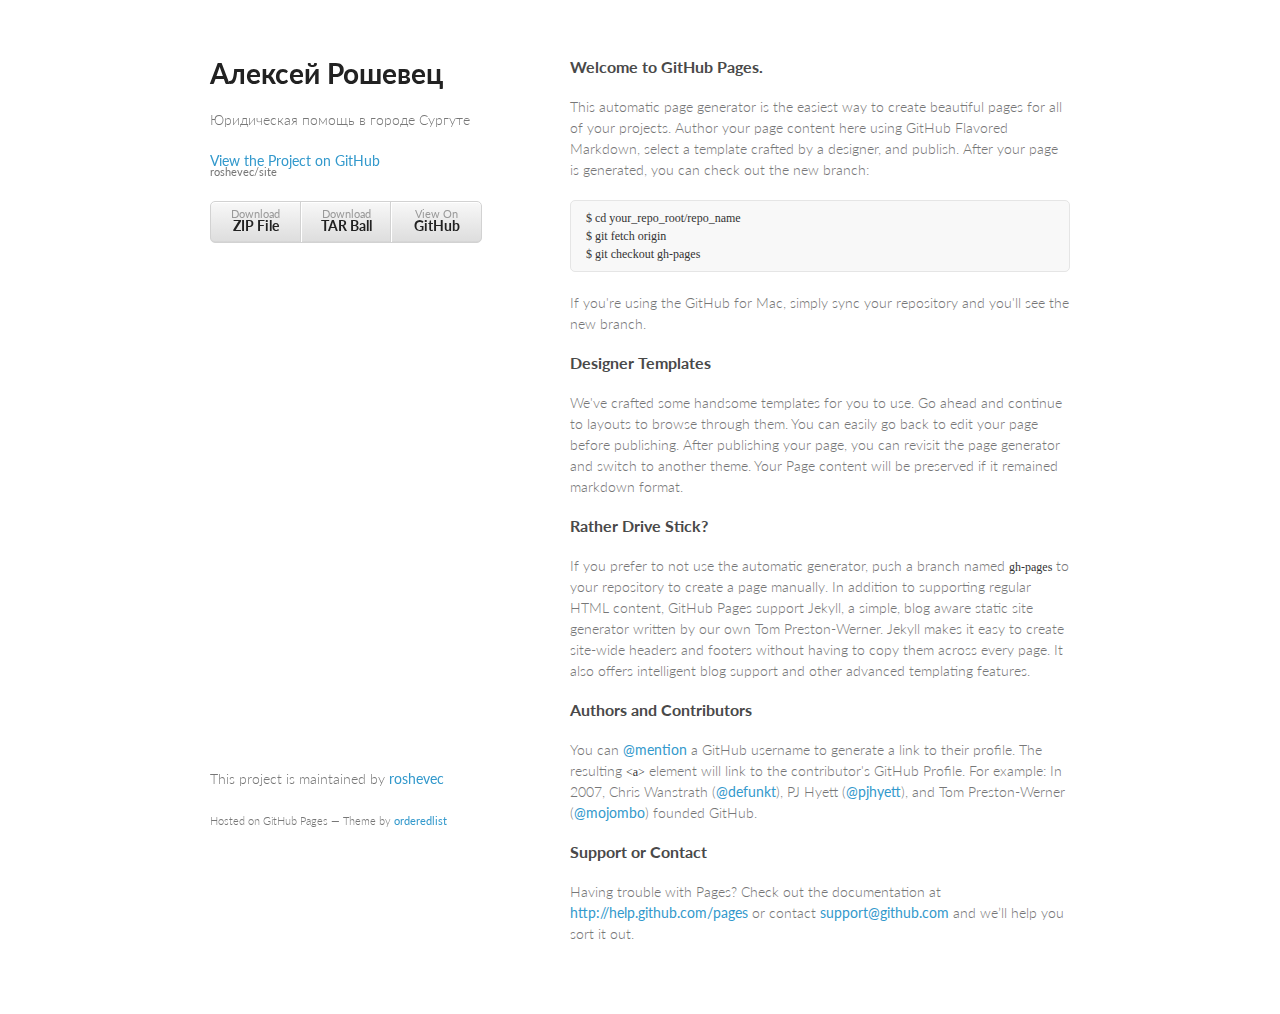
==== index.html @ 7c04e857 "Create gh-pages branch via GitHub" ====
<!doctype html>
<html>
  <head>
    <meta charset="utf-8">
    <meta http-equiv="X-UA-Compatible" content="chrome=1">
    <title>Алексей Рошевец by roshevec</title>

    <link rel="stylesheet" href="stylesheets/styles.css">
    <link rel="stylesheet" href="stylesheets/pygment_trac.css">
    <meta name="viewport" content="width=device-width, initial-scale=1, user-scalable=no">
    <!--[if lt IE 9]>
    <script src="//html5shiv.googlecode.com/svn/trunk/html5.js"></script>
    <![endif]-->
  </head>
  <body>
    <div class="wrapper">
      <header>
        <h1>Алексей Рошевец</h1>
        <p>Юридическая помощь в городе Сургуте</p>

        <p class="view"><a href="https://github.com/roshevec/site">View the Project on GitHub <small>roshevec/site</small></a></p>


        <ul>
          <li><a href="https://github.com/roshevec/site/zipball/master">Download <strong>ZIP File</strong></a></li>
          <li><a href="https://github.com/roshevec/site/tarball/master">Download <strong>TAR Ball</strong></a></li>
          <li><a href="https://github.com/roshevec/site">View On <strong>GitHub</strong></a></li>
        </ul>
      </header>
      <section>
        <h3>Welcome to GitHub Pages.</h3>

<p>This automatic page generator is the easiest way to create beautiful pages for all of your projects. Author your page content here using GitHub Flavored Markdown, select a template crafted by a designer, and publish. After your page is generated, you can check out the new branch:</p>

<pre><code>$ cd your_repo_root/repo_name
$ git fetch origin
$ git checkout gh-pages
</code></pre>

<p>If you're using the GitHub for Mac, simply sync your repository and you'll see the new branch.</p>

<h3>Designer Templates</h3>

<p>We've crafted some handsome templates for you to use. Go ahead and continue to layouts to browse through them. You can easily go back to edit your page before publishing. After publishing your page, you can revisit the page generator and switch to another theme. Your Page content will be preserved if it remained markdown format.</p>

<h3>Rather Drive Stick?</h3>

<p>If you prefer to not use the automatic generator, push a branch named <code>gh-pages</code> to your repository to create a page manually. In addition to supporting regular HTML content, GitHub Pages support Jekyll, a simple, blog aware static site generator written by our own Tom Preston-Werner. Jekyll makes it easy to create site-wide headers and footers without having to copy them across every page. It also offers intelligent blog support and other advanced templating features.</p>

<h3>Authors and Contributors</h3>

<p>You can <a href="https://github.com/blog/821" class="user-mention">@mention</a> a GitHub username to generate a link to their profile. The resulting <code>&lt;a&gt;</code> element will link to the contributor's GitHub Profile. For example: In 2007, Chris Wanstrath (<a href="https://github.com/defunkt" class="user-mention">@defunkt</a>), PJ Hyett (<a href="https://github.com/pjhyett" class="user-mention">@pjhyett</a>), and Tom Preston-Werner (<a href="https://github.com/mojombo" class="user-mention">@mojombo</a>) founded GitHub.</p>

<h3>Support or Contact</h3>

<p>Having trouble with Pages? Check out the documentation at <a href="http://help.github.com/pages">http://help.github.com/pages</a> or contact <a href="mailto:support@github.com">support@github.com</a> and we’ll help you sort it out.</p>
      </section>
      <footer>
        <p>This project is maintained by <a href="https://github.com/roshevec">roshevec</a></p>
        <p><small>Hosted on GitHub Pages &mdash; Theme by <a href="https://github.com/orderedlist">orderedlist</a></small></p>
      </footer>
    </div>
    <script src="javascripts/scale.fix.js"></script>
              <script type="text/javascript">
            var gaJsHost = (("https:" == document.location.protocol) ? "https://ssl." : "http://www.");
            document.write(unescape("%3Cscript src='" + gaJsHost + "google-analytics.com/ga.js' type='text/javascript'%3E%3C/script%3E"));
          </script>
          <script type="text/javascript">
            try {
              var pageTracker = _gat._getTracker("UA-39569238-1");
            pageTracker._trackPageview();
            } catch(err) {}
          </script>

  </body>
</html>
---- stylesheets/styles.css ----
@import url(https://fonts.googleapis.com/css?family=Lato:300italic,700italic,300,700);

body {
  padding:50px;
  font:14px/1.5 Lato, "Helvetica Neue", Helvetica, Arial, sans-serif;
  color:#777;
  font-weight:300;
}

h1, h2, h3, h4, h5, h6 {
  color:#222;
  margin:0 0 20px;
}

p, ul, ol, table, pre, dl {
  margin:0 0 20px;
}

h1, h2, h3 {
  line-height:1.1;
}

h1 {
  font-size:28px;
}

h2 {
  color:#393939;
}

h3, h4, h5, h6 {
  color:#494949;
}

a {
  color:#39c;
  font-weight:400;
  text-decoration:none;
}

a small {
  font-size:11px;
  color:#777;
  margin-top:-0.6em;
  display:block;
}

.wrapper {
  width:860px;
  margin:0 auto;
}

blockquote {
  border-left:1px solid #e5e5e5;
  margin:0;
  padding:0 0 0 20px;
  font-style:italic;
}

code, pre {
  font-family:Monaco, Bitstream Vera Sans Mono, Lucida Console, Terminal;
  color:#333;
  font-size:12px;
}

pre {
  padding:8px 15px;
  background: #f8f8f8;  
  border-radius:5px;
  border:1px solid #e5e5e5;
  overflow-x: auto;
}

table {
  width:100%;
  border-collapse:collapse;
}

th, td {
  text-align:left;
  padding:5px 10px;
  border-bottom:1px solid #e5e5e5;
}

dt {
  color:#444;
  font-weight:700;
}

th {
  color:#444;
}

img {
  max-width:100%;
}

header {
  width:270px;
  float:left;
  position:fixed;
}

header ul {
  list-style:none;
  height:40px;
  
  padding:0;
  
  background: #eee;
  background: -moz-linear-gradient(top, #f8f8f8 0%, #dddddd 100%);
  background: -webkit-gradient(linear, left top, left bottom, color-stop(0%,#f8f8f8), color-stop(100%,#dddddd));
  background: -webkit-linear-gradient(top, #f8f8f8 0%,#dddddd 100%);
  background: -o-linear-gradient(top, #f8f8f8 0%,#dddddd 100%);
  background: -ms-linear-gradient(top, #f8f8f8 0%,#dddddd 100%);
  background: linear-gradient(top, #f8f8f8 0%,#dddddd 100%);
  
  border-radius:5px;
  border:1px solid #d2d2d2;
  box-shadow:inset #fff 0 1px 0, inset rgba(0,0,0,0.03) 0 -1px 0;
  width:270px;
}

header li {
  width:89px;
  float:left;
  border-right:1px solid #d2d2d2;
  height:40px;
}

header ul a {
  line-height:1;
  font-size:11px;
  color:#999;
  display:block;
  text-align:center;
  padding-top:6px;
  height:40px;
}

strong {
  color:#222;
  font-weight:700;
}

header ul li + li {
  width:88px;
  border-left:1px solid #fff;
}

header ul li + li + li {
  border-right:none;
  width:89px;
}

header ul a strong {
  font-size:14px;
  display:block;
  color:#222;
}

section {
  width:500px;
  float:right;
  padding-bottom:50px;
}

small {
  font-size:11px;
}

hr {
  border:0;
  background:#e5e5e5;
  height:1px;
  margin:0 0 20px;
}

footer {
  width:270px;
  float:left;
  position:fixed;
  bottom:50px;
}

@media print, screen and (max-width: 960px) {
  
  div.wrapper {
    width:auto;
    margin:0;
  }
  
  header, section, footer {
    float:none;
    position:static;
    width:auto;
  }
  
  header {
    padding-right:320px;
  }
  
  section {
    border:1px solid #e5e5e5;
    border-width:1px 0;
    padding:20px 0;
    margin:0 0 20px;
  }
  
  header a small {
    display:inline;
  }
  
  header ul {
    position:absolute;
    right:50px;
    top:52px;
  }
}

@media print, screen and (max-width: 720px) {
  body {
    word-wrap:break-word;
  }
  
  header {
    padding:0;
  }
  
  header ul, header p.view {
    position:static;
  }
  
  pre, code {
    word-wrap:normal;
  }
}

@media print, screen and (max-width: 480px) {
  body {
    padding:15px;
  }
  
  header ul {
    display:none;
  }
}

@media print {
  body {
    padding:0.4in;
    font-size:12pt;
    color:#444;
  }
}
---- stylesheets/pygment_trac.css ----
.highlight  { background: #ffffff; }
.highlight .c { color: #999988; font-style: italic } /* Comment */
.highlight .err { color: #a61717; background-color: #e3d2d2 } /* Error */
.highlight .k { font-weight: bold } /* Keyword */
.highlight .o { font-weight: bold } /* Operator */
.highlight .cm { color: #999988; font-style: italic } /* Comment.Multiline */
.highlight .cp { color: #999999; font-weight: bold } /* Comment.Preproc */
.highlight .c1 { color: #999988; font-style: italic } /* Comment.Single */
.highlight .cs { color: #999999; font-weight: bold; font-style: italic } /* Comment.Special */
.highlight .gd { color: #000000; background-color: #ffdddd } /* Generic.Deleted */
.highlight .gd .x { color: #000000; background-color: #ffaaaa } /* Generic.Deleted.Specific */
.highlight .ge { font-style: italic } /* Generic.Emph */
.highlight .gr { color: #aa0000 } /* Generic.Error */
.highlight .gh { color: #999999 } /* Generic.Heading */
.highlight .gi { color: #000000; background-color: #ddffdd } /* Generic.Inserted */
.highlight .gi .x { color: #000000; background-color: #aaffaa } /* Generic.Inserted.Specific */
.highlight .go { color: #888888 } /* Generic.Output */
.highlight .gp { color: #555555 } /* Generic.Prompt */
.highlight .gs { font-weight: bold } /* Generic.Strong */
.highlight .gu { color: #800080; font-weight: bold; } /* Generic.Subheading */
.highlight .gt { color: #aa0000 } /* Generic.Traceback */
.highlight .kc { font-weight: bold } /* Keyword.Constant */
.highlight .kd { font-weight: bold } /* Keyword.Declaration */
.highlight .kn { font-weight: bold } /* Keyword.Namespace */
.highlight .kp { font-weight: bold } /* Keyword.Pseudo */
.highlight .kr { font-weight: bold } /* Keyword.Reserved */
.highlight .kt { color: #445588; font-weight: bold } /* Keyword.Type */
.highlight .m { color: #009999 } /* Literal.Number */
.highlight .s { color: #d14 } /* Literal.String */
.highlight .na { color: #008080 } /* Name.Attribute */
.highlight .nb { color: #0086B3 } /* Name.Builtin */
.highlight .nc { color: #445588; font-weight: bold } /* Name.Class */
.highlight .no { color: #008080 } /* Name.Constant */
.highlight .ni { color: #800080 } /* Name.Entity */
.highlight .ne { color: #990000; font-weight: bold } /* Name.Exception */
.highlight .nf { color: #990000; font-weight: bold } /* Name.Function */
.highlight .nn { color: #555555 } /* Name.Namespace */
.highlight .nt { color: #000080 } /* Name.Tag */
.highlight .nv { color: #008080 } /* Name.Variable */
.highlight .ow { font-weight: bold } /* Operator.Word */
.highlight .w { color: #bbbbbb } /* Text.Whitespace */
.highlight .mf { color: #009999 } /* Literal.Number.Float */
.highlight .mh { color: #009999 } /* Literal.Number.Hex */
.highlight .mi { color: #009999 } /* Literal.Number.Integer */
.highlight .mo { color: #009999 } /* Literal.Number.Oct */
.highlight .sb { color: #d14 } /* Literal.String.Backtick */
.highlight .sc { color: #d14 } /* Literal.String.Char */
.highlight .sd { color: #d14 } /* Literal.String.Doc */
.highlight .s2 { color: #d14 } /* Literal.String.Double */
.highlight .se { color: #d14 } /* Literal.String.Escape */
.highlight .sh { color: #d14 } /* Literal.String.Heredoc */
.highlight .si { color: #d14 } /* Literal.String.Interpol */
.highlight .sx { color: #d14 } /* Literal.String.Other */
.highlight .sr { color: #009926 } /* Literal.String.Regex */
.highlight .s1 { color: #d14 } /* Literal.String.Single */
.highlight .ss { color: #990073 } /* Literal.String.Symbol */
.highlight .bp { color: #999999 } /* Name.Builtin.Pseudo */
.highlight .vc { color: #008080 } /* Name.Variable.Class */
.highlight .vg { color: #008080 } /* Name.Variable.Global */
.highlight .vi { color: #008080 } /* Name.Variable.Instance */
.highlight .il { color: #009999 } /* Literal.Number.Integer.Long */

.type-csharp .highlight .k { color: #0000FF }
.type-csharp .highlight .kt { color: #0000FF }
.type-csharp .highlight .nf { color: #000000; font-weight: normal }
.type-csharp .highlight .nc { color: #2B91AF }
.type-csharp .highlight .nn { color: #000000 }
.type-csharp .highlight .s { color: #A31515 }
.type-csharp .highlight .sc { color: #A31515 }
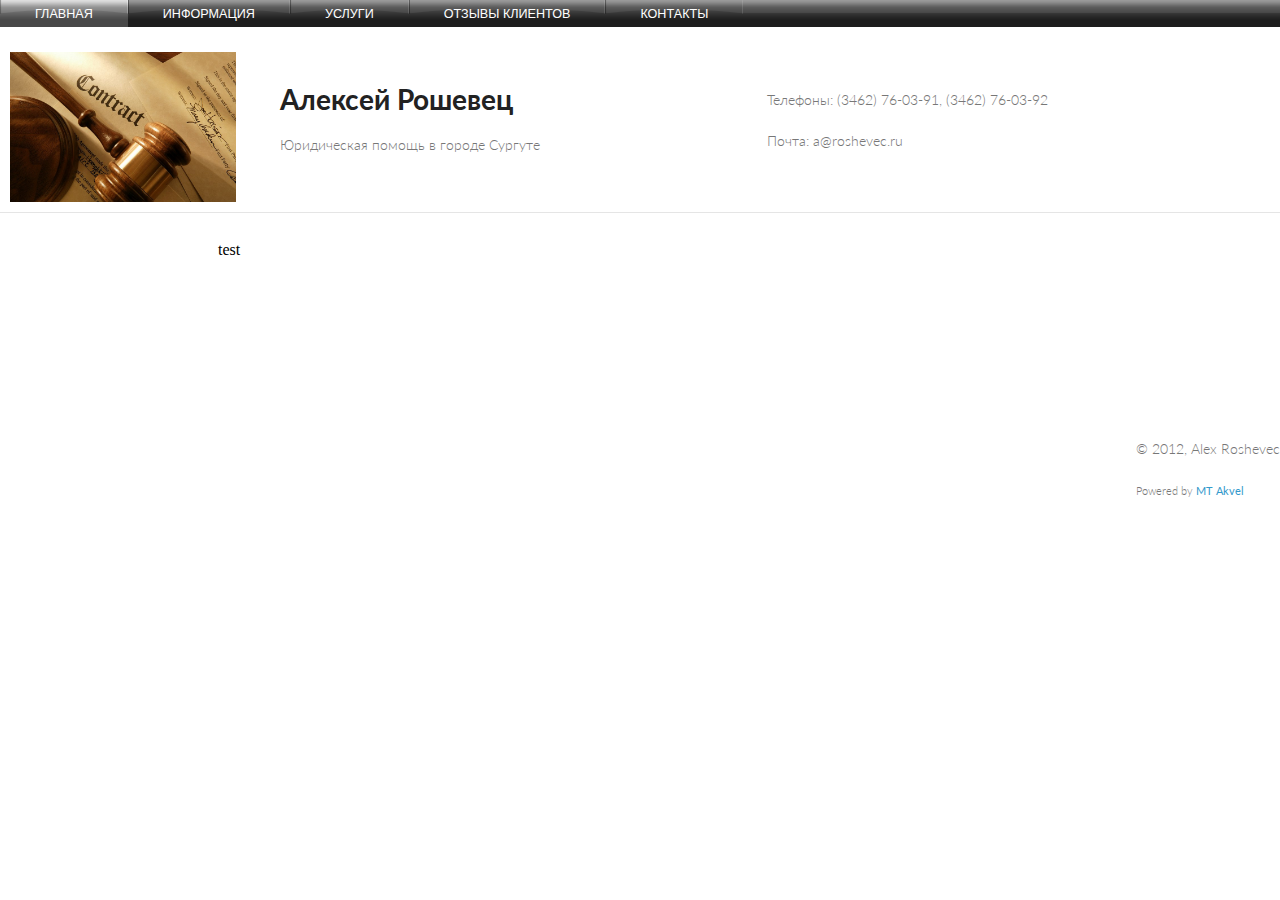
==== commit f2da8175: "test - jquery ckeditor UI" ====
--- a/index.html
+++ b/index.html
@@ -1,76 +1,94 @@
 <!doctype html>
 <html>
-  <head>
-    <meta charset="utf-8">
-    <meta http-equiv="X-UA-Compatible" content="chrome=1">
-    <title>Алексей Рошевец by roshevec</title>
+<head>
+<meta charset="utf-8">
+<meta http-equiv="X-UA-Compatible" content="chrome=1">
+<title>Алексей Рошевец - Юридическая помощь в Сургуте</title>
 
-    <link rel="stylesheet" href="stylesheets/styles.css">
-    <link rel="stylesheet" href="stylesheets/pygment_trac.css">
-    <meta name="viewport" content="width=device-width, initial-scale=1, user-scalable=no">
-    <!--[if lt IE 9]>
+<link rel="stylesheet" href="stylesheets/styles.css">
+<link rel="stylesheet" href="stylesheets/pygment_trac.css">
+<link href="menu_assets/styles.css" rel="stylesheet" type="text/css">
+
+<script src="js/jquery-1.9.1.min.js"></script>
+<meta name="viewport"
+	content="width=device-width, initial-scale=1, user-scalable=no">
+<meta name="keywords"
+	content="сургут, юрист, помощь, суд, представитель, алексей, рошевец, адвокат, жалоба, заявление, обжалование, аппеляция">
+<meta name="description" content="Алексей Рошевец юрист города Сургута">
+<!--[if lt IE 9]>
     <script src="//html5shiv.googlecode.com/svn/trunk/html5.js"></script>
     <![endif]-->
-  </head>
-  <body>
-    <div class="wrapper">
-      <header>
-        <h1>Алексей Рошевец</h1>
-        <p>Юридическая помощь в городе Сургуте</p>
+    
+    <script language="javascript" type="text/javascript">
+	  function resizeIframe(obj) {
+		//  $(obj).css('height', $(window).height()+'px');
+		  $(obj).height($(obj).contents().find("html").height());
+	  }
+	</script>
+    
+    
+</head>
+<body>
 
-        <p class="view"><a href="https://github.com/roshevec/site">View the Project on GitHub <small>roshevec/site</small></a></p>
+	<div id='cssmenu'>
+		<ul>
+			<li><a href='content/main.html' target="content"><span>Главная</span></a></li>
+			<li><a href='#'><span>Информация</span></a></li>
+			<li><a href='#'><span>Услуги</span></a></li>
+			<li><a href='#'><span>Отзывы клиентов</span></a></li>
+			<li class='last'><a href='content/contacts.html' target="content"><span>Контакты</span></a></li>
+		</ul>
+	</div>
+	<div class="img">
+		<table>
+			<tr>
+				<td width="250"><img src="pics/logo-1.jpg" title="сургут юрист"
+					height="150px" /></td>
+				<td>
+					<h1>Алексей Рошевец</h1>
+					<p>Юридическая помощь в городе Сургуте</p>
+				</td>
+				<td>
+					<p>Телефоны: (3462) 76-03-91, (3462) 76-03-92</p>
+					<p>Почта: a@roshevec.ru</p>
+				</td>
+
+			</tr>
+		</table>
+
+	</div>
 
 
-        <ul>
-          <li><a href="https://github.com/roshevec/site/zipball/master">Download <strong>ZIP File</strong></a></li>
-          <li><a href="https://github.com/roshevec/site/tarball/master">Download <strong>TAR Ball</strong></a></li>
-          <li><a href="https://github.com/roshevec/site">View On <strong>GitHub</strong></a></li>
-        </ul>
-      </header>
-      <section>
-        <h3>Welcome to GitHub Pages.</h3>
 
-<p>This automatic page generator is the easiest way to create beautiful pages for all of your projects. Author your page content here using GitHub Flavored Markdown, select a template crafted by a designer, and publish. After your page is generated, you can check out the new branch:</p>
+	<div class="wrapper">
+		<section>
+			<iframe src="content/main.html" id="content" frameborder="0" id="iframe" onload='javascript:resizeIframe(this);'></iframe>
+		</section>
 
-<pre><code>$ cd your_repo_root/repo_name
-$ git fetch origin
-$ git checkout gh-pages
-</code></pre>
+	</div>
 
-<p>If you're using the GitHub for Mac, simply sync your repository and you'll see the new branch.</p>
+	<footer>
 
-<h3>Designer Templates</h3>
+		<div>
+			<p>© 2012, Alex Roshevec</p>
+			<p>
+				<small>Powered by <a href="http://akvel.pro">MT Akvel</a></small>
+			</p>
+		</div>
+	</footer>
 
-<p>We've crafted some handsome templates for you to use. Go ahead and continue to layouts to browse through them. You can easily go back to edit your page before publishing. After publishing your page, you can revisit the page generator and switch to another theme. Your Page content will be preserved if it remained markdown format.</p>
 
-<h3>Rather Drive Stick?</h3>
-
-<p>If you prefer to not use the automatic generator, push a branch named <code>gh-pages</code> to your repository to create a page manually. In addition to supporting regular HTML content, GitHub Pages support Jekyll, a simple, blog aware static site generator written by our own Tom Preston-Werner. Jekyll makes it easy to create site-wide headers and footers without having to copy them across every page. It also offers intelligent blog support and other advanced templating features.</p>
-
-<h3>Authors and Contributors</h3>
-
-<p>You can <a href="https://github.com/blog/821" class="user-mention">@mention</a> a GitHub username to generate a link to their profile. The resulting <code>&lt;a&gt;</code> element will link to the contributor's GitHub Profile. For example: In 2007, Chris Wanstrath (<a href="https://github.com/defunkt" class="user-mention">@defunkt</a>), PJ Hyett (<a href="https://github.com/pjhyett" class="user-mention">@pjhyett</a>), and Tom Preston-Werner (<a href="https://github.com/mojombo" class="user-mention">@mojombo</a>) founded GitHub.</p>
-
-<h3>Support or Contact</h3>
-
-<p>Having trouble with Pages? Check out the documentation at <a href="http://help.github.com/pages">http://help.github.com/pages</a> or contact <a href="mailto:support@github.com">support@github.com</a> and we’ll help you sort it out.</p>
-      </section>
-      <footer>
-        <p>This project is maintained by <a href="https://github.com/roshevec">roshevec</a></p>
-        <p><small>Hosted on GitHub Pages &mdash; Theme by <a href="https://github.com/orderedlist">orderedlist</a></small></p>
-      </footer>
-    </div>
-    <script src="javascripts/scale.fix.js"></script>
-              <script type="text/javascript">
+	<script src="javascripts/scale.fix.js"></script>
+	<script type="text/javascript">
             var gaJsHost = (("https:" == document.location.protocol) ? "https://ssl." : "http://www.");
             document.write(unescape("%3Cscript src='" + gaJsHost + "google-analytics.com/ga.js' type='text/javascript'%3E%3C/script%3E"));
           </script>
-          <script type="text/javascript">
+	<script type="text/javascript">
             try {
               var pageTracker = _gat._getTracker("UA-39569238-1");
             pageTracker._trackPageview();
             } catch(err) {}
           </script>
 
-  </body>
-</html>+</body>
+</html>
--- a/stylesheets/styles.css
+++ b/stylesheets/styles.css
@@ -1,10 +1,12 @@
 @import url(https://fonts.googleapis.com/css?family=Lato:300italic,700italic,300,700);
 
 body {
-  padding:50px;
+  padding:0px;
   font:14px/1.5 Lato, "Helvetica Neue", Helvetica, Arial, sans-serif;
   color:#777;
   font-weight:300;
+  
+  margin: 0px;
 }
 
 h1, h2, h3, h4, h5, h6 {
@@ -96,9 +98,8 @@
 }
 
 header {
-  width:270px;
-  float:left;
-  position:fixed;
+  width:450px;
+  <!--position:fixed;-->
 }
 
 header ul {
@@ -118,7 +119,7 @@
   border-radius:5px;
   border:1px solid #d2d2d2;
   box-shadow:inset #fff 0 1px 0, inset rgba(0,0,0,0.03) 0 -1px 0;
-  width:270px;
+  width:450px;
 }
 
 header li {
@@ -160,8 +161,7 @@
 }
 
 section {
-  width:500px;
-  float:right;
+  width:800px;
   padding-bottom:50px;
 }
 
@@ -177,10 +177,12 @@
 }
 
 footer {
-  width:270px;
-  float:left;
-  position:fixed;
-  bottom:50px;
+  overflow: hidden; 
+  width: 100%
+}
+
+footer div {
+	float: right;
 }
 
 @media print, screen and (max-width: 960px) {
--- a/menu_assets/styles.css
+++ b/menu_assets/styles.css
@@ -0,0 +1,51 @@
+#cssmenu {
+	width: 100%;
+	height: 27px;
+	margin: 0px 0px 20px 0px;
+	padding: 0px;
+	background: #000000 url(images/bg-bubplastic.gif) top left repeat-x;
+}
+#cssmenu ul {
+	list-style: none;
+	margin: 0;
+	padding: 0;
+}
+#cssmenu ul li {
+	float: left;
+	margin: 0;
+	padding: 0;
+	background: transparent url(images/bg-bubplastic-button.gif) top left no-repeat;
+}
+
+#cssmenu ul li a {
+	display: block;
+	height: 27px;
+	padding-left: 35px;
+	float: left;
+	text-transform: uppercase;
+	font-family: 'Helvetica Neue',helvetica,'microsoft sans serif',arial,sans-serif;
+	font-size: 90%;
+	color: #FFFFFF;
+	text-decoration: none;
+}
+
+#cssmenu ul li a span {
+	display: block;
+	float: left;
+	height: 22px;
+	padding-top: 5px;
+	padding-right: 35px;
+	background: transparent url(images/bg-bubplastic-button.gif) top right no-repeat;
+	cursor: pointer;
+}
+
+
+#cssmenu ul li a:hover,
+#cssmenu ul li.active a {
+	background: transparent url(images/bg-bubplastic-h-gray.gif) top left no-repeat;
+}
+#cssmenu ul li a:hover span,
+#cssmenu ul li.active a span {
+	background: transparent url(images/bg-bubplastic-h-gray.gif) top right no-repeat;
+}
+
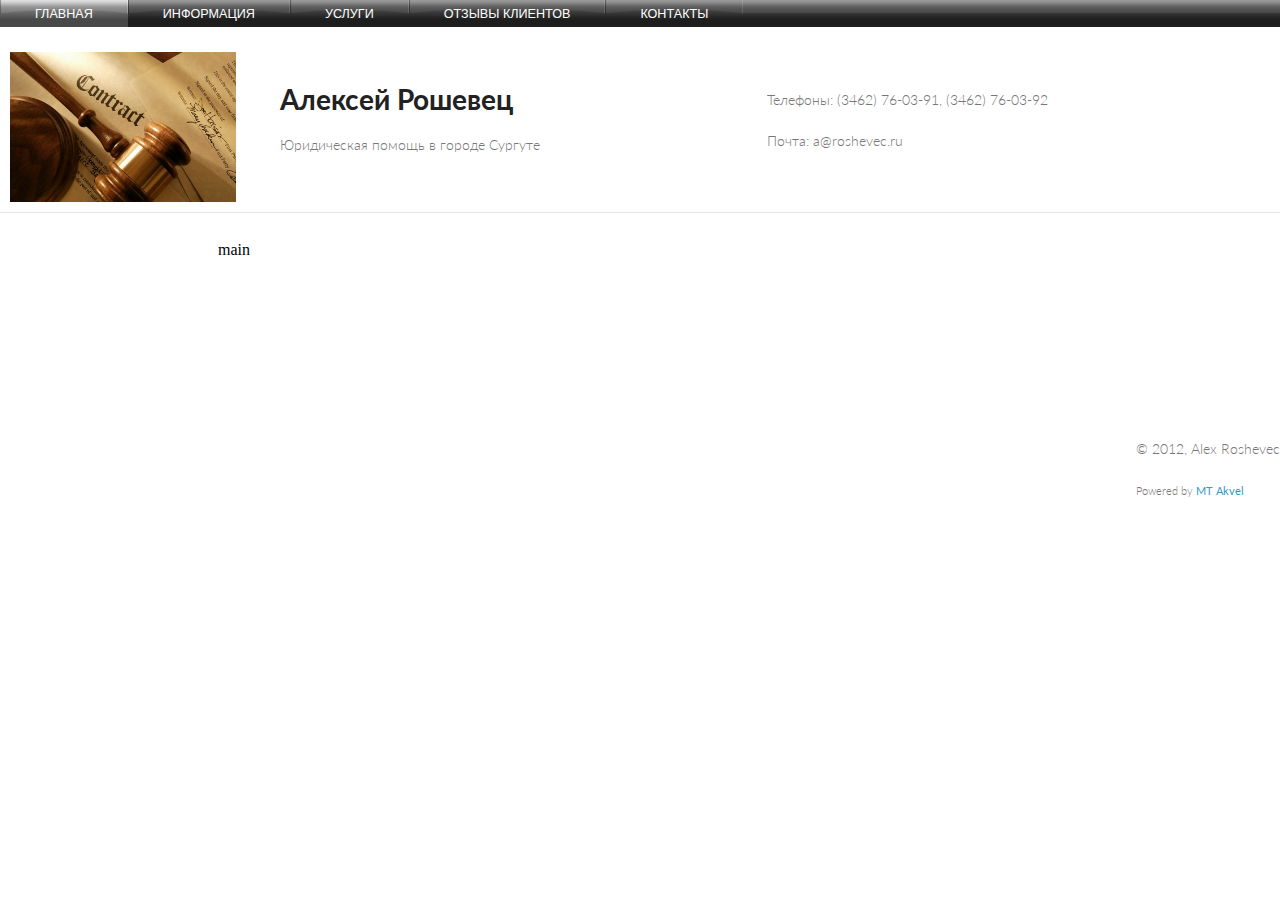
==== commit b2a5262e: "added content files" ====
--- a/index.html
+++ b/index.html
@@ -33,9 +33,9 @@
 	<div id='cssmenu'>
 		<ul>
 			<li><a href='content/main.html' target="content"><span>Главная</span></a></li>
-			<li><a href='#'><span>Информация</span></a></li>
-			<li><a href='#'><span>Услуги</span></a></li>
-			<li><a href='#'><span>Отзывы клиентов</span></a></li>
+			<li><a href='content/info.html' target="content"><span>Информация</span></a></li>
+			<li><a href='content/services.html' target="content"><span>Услуги</span></a></li>
+			<li><a href='content/reviews.html' target="content"><span>Отзывы клиентов</span></a></li>
 			<li class='last'><a href='content/contacts.html' target="content"><span>Контакты</span></a></li>
 		</ul>
 	</div>
